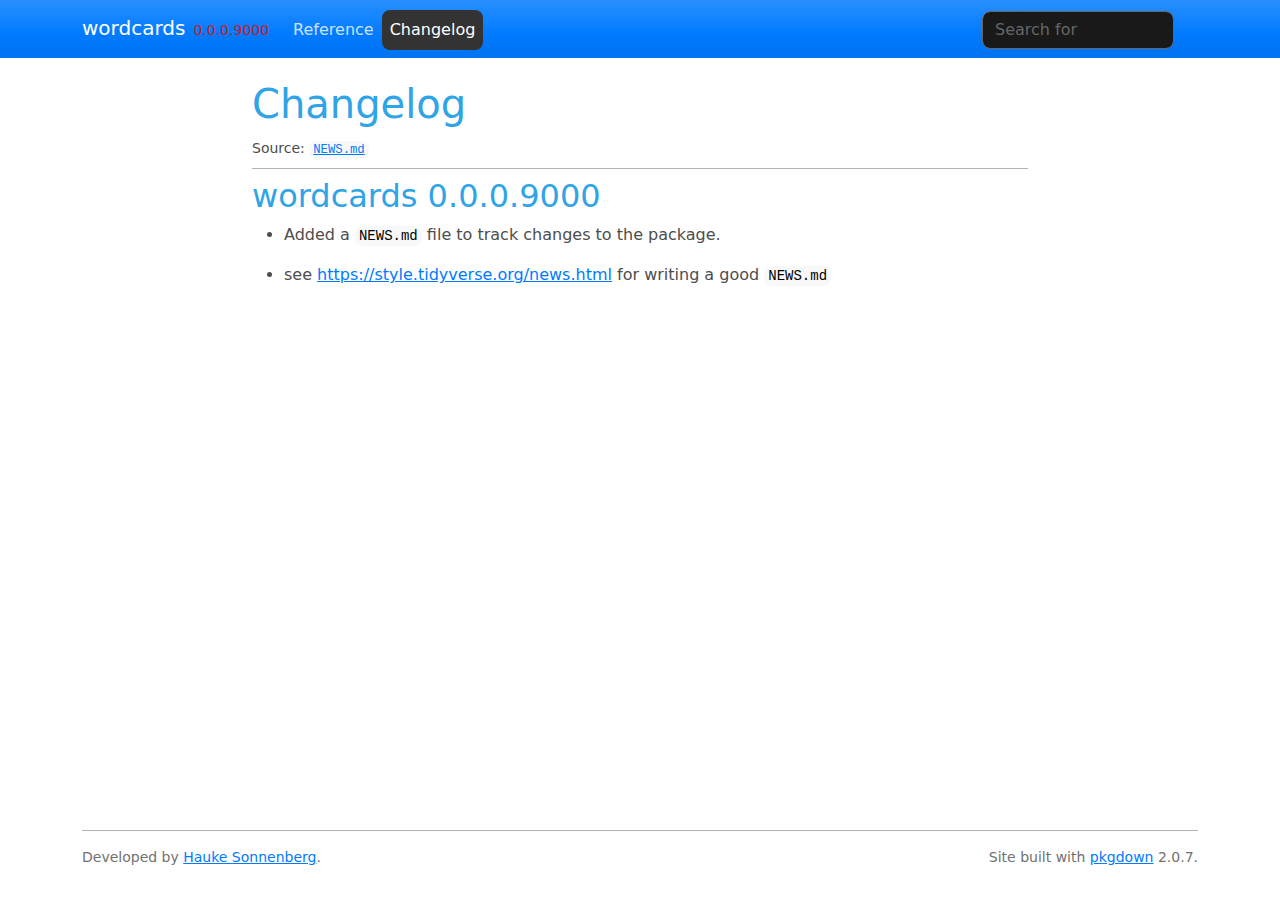
==== news/index.html @ 2a07b6ff "Built site for wordcards: 0.0.0.9000@54e1a8b" ====
<!DOCTYPE html>
<!-- Generated by pkgdown: do not edit by hand --><html lang="en"><head><meta http-equiv="Content-Type" content="text/html; charset=UTF-8"><meta charset="utf-8"><meta http-equiv="X-UA-Compatible" content="IE=edge"><meta name="viewport" content="width=device-width, initial-scale=1, shrink-to-fit=no"><title>Changelog • wordcards</title><script src="../deps/jquery-3.6.0/jquery-3.6.0.min.js"></script><meta name="viewport" content="width=device-width, initial-scale=1, shrink-to-fit=no"><link href="../deps/bootstrap-5.2.2/bootstrap.min.css" rel="stylesheet"><script src="../deps/bootstrap-5.2.2/bootstrap.bundle.min.js"></script><!-- Font Awesome icons --><link rel="stylesheet" href="https://cdnjs.cloudflare.com/ajax/libs/font-awesome/5.12.1/css/all.min.css" integrity="sha256-mmgLkCYLUQbXn0B1SRqzHar6dCnv9oZFPEC1g1cwlkk=" crossorigin="anonymous"><link rel="stylesheet" href="https://cdnjs.cloudflare.com/ajax/libs/font-awesome/5.12.1/css/v4-shims.min.css" integrity="sha256-wZjR52fzng1pJHwx4aV2AO3yyTOXrcDW7jBpJtTwVxw=" crossorigin="anonymous"><!-- bootstrap-toc --><script src="https://cdn.jsdelivr.net/gh/afeld/bootstrap-toc@v1.0.1/dist/bootstrap-toc.min.js" integrity="sha256-4veVQbu7//Lk5TSmc7YV48MxtMy98e26cf5MrgZYnwo=" crossorigin="anonymous"></script><!-- headroom.js --><script src="https://cdnjs.cloudflare.com/ajax/libs/headroom/0.11.0/headroom.min.js" integrity="sha256-AsUX4SJE1+yuDu5+mAVzJbuYNPHj/WroHuZ8Ir/CkE0=" crossorigin="anonymous"></script><script src="https://cdnjs.cloudflare.com/ajax/libs/headroom/0.11.0/jQuery.headroom.min.js" integrity="sha256-ZX/yNShbjqsohH1k95liqY9Gd8uOiE1S4vZc+9KQ1K4=" crossorigin="anonymous"></script><!-- clipboard.js --><script src="https://cdnjs.cloudflare.com/ajax/libs/clipboard.js/2.0.6/clipboard.min.js" integrity="sha256-inc5kl9MA1hkeYUt+EC3BhlIgyp/2jDIyBLS6k3UxPI=" crossorigin="anonymous"></script><!-- search --><script src="https://cdnjs.cloudflare.com/ajax/libs/fuse.js/6.4.6/fuse.js" integrity="sha512-zv6Ywkjyktsohkbp9bb45V6tEMoWhzFzXis+LrMehmJZZSys19Yxf1dopHx7WzIKxr5tK2dVcYmaCk2uqdjF4A==" crossorigin="anonymous"></script><script src="https://cdnjs.cloudflare.com/ajax/libs/autocomplete.js/0.38.0/autocomplete.jquery.min.js" integrity="sha512-GU9ayf+66Xx2TmpxqJpliWbT5PiGYxpaG8rfnBEk1LL8l1KGkRShhngwdXK1UgqhAzWpZHSiYPc09/NwDQIGyg==" crossorigin="anonymous"></script><script src="https://cdnjs.cloudflare.com/ajax/libs/mark.js/8.11.1/mark.min.js" integrity="sha512-5CYOlHXGh6QpOFA/TeTylKLWfB3ftPsde7AnmhuitiTX4K5SqCLBeKro6sPS8ilsz1Q4NRx3v8Ko2IBiszzdww==" crossorigin="anonymous"></script><!-- pkgdown --><script src="../pkgdown.js"></script><meta property="og:title" content="Changelog"><!-- mathjax --><script src="https://cdnjs.cloudflare.com/ajax/libs/mathjax/2.7.5/MathJax.js" integrity="sha256-nvJJv9wWKEm88qvoQl9ekL2J+k/RWIsaSScxxlsrv8k=" crossorigin="anonymous"></script><script src="https://cdnjs.cloudflare.com/ajax/libs/mathjax/2.7.5/config/TeX-AMS-MML_HTMLorMML.js" integrity="sha256-84DKXVJXs0/F8OTMzX4UR909+jtl4G7SPypPavF+GfA=" crossorigin="anonymous"></script><!--[if lt IE 9]>
<script src="https://oss.maxcdn.com/html5shiv/3.7.3/html5shiv.min.js"></script>
<script src="https://oss.maxcdn.com/respond/1.4.2/respond.min.js"></script>
<![endif]--></head><body>
    <a href="#main" class="visually-hidden-focusable">Skip to contents</a>
    

    <nav class="navbar fixed-top navbar-dark navbar-expand-lg bg-primary"><div class="container">
    
    <a class="navbar-brand me-2" href="../index.html">wordcards</a>

    <small class="nav-text text-danger me-auto" data-bs-toggle="tooltip" data-bs-placement="bottom" title="Unreleased version">0.0.0.9000</small>

    
    <button class="navbar-toggler" type="button" data-bs-toggle="collapse" data-bs-target="#navbar" aria-controls="navbar" aria-expanded="false" aria-label="Toggle navigation">
      <span class="navbar-toggler-icon"></span>
    </button>

    <div id="navbar" class="collapse navbar-collapse ms-3">
      <ul class="navbar-nav me-auto"><li class="nav-item">
  <a class="nav-link" href="../reference/index.html">Reference</a>
</li>
<li class="active nav-item">
  <a class="nav-link" href="../news/index.html">Changelog</a>
</li>
      </ul><form class="form-inline my-2 my-lg-0" role="search">
        <input type="search" class="form-control me-sm-2" aria-label="Toggle navigation" name="search-input" data-search-index="../search.json" id="search-input" placeholder="Search for" autocomplete="off"></form>

      <ul class="navbar-nav"><li class="nav-item">
  <a class="external-link nav-link" href="https://github.com/KWB-R/wordcards/" aria-label="github">
    <span class="fab fa fab fa-github fa-lg"></span>
     
  </a>
</li>
      </ul></div>

    
  </div>
</nav><div class="container template-news">
<div class="row">
  <main id="main" class="col-md-9"><div class="page-header">
      <img src="" class="logo" alt=""><h1>Changelog</h1>
      <small>Source: <a href="https://github.com/KWB-R/wordcards/blob/HEAD/NEWS.md" class="external-link"><code>NEWS.md</code></a></small>
    </div>

    <div class="section level2">
<h2 class="pkg-version" data-toc-text="0.0.0.9000" id="wordcards-0009000">wordcards 0.0.0.9000<a class="anchor" aria-label="anchor" href="#wordcards-0009000"></a></h2>
<ul><li><p>Added a <code>NEWS.md</code> file to track changes to the package.</p></li>
<li><p>see <a href="https://style.tidyverse.org/news.html" class="external-link uri">https://style.tidyverse.org/news.html</a> for writing a good <code>NEWS.md</code></p></li>
</ul></div>
  </main></div>


    <footer><div class="pkgdown-footer-left">
  <p></p><p>Developed by <a href="https://github.com/hsonne" class="external-link">Hauke Sonnenberg</a>.</p>
</div>

<div class="pkgdown-footer-right">
  <p></p><p>Site built with <a href="https://pkgdown.r-lib.org/" class="external-link">pkgdown</a> 2.0.7.</p>
</div>

    </footer></div>

  

  

  </body></html>
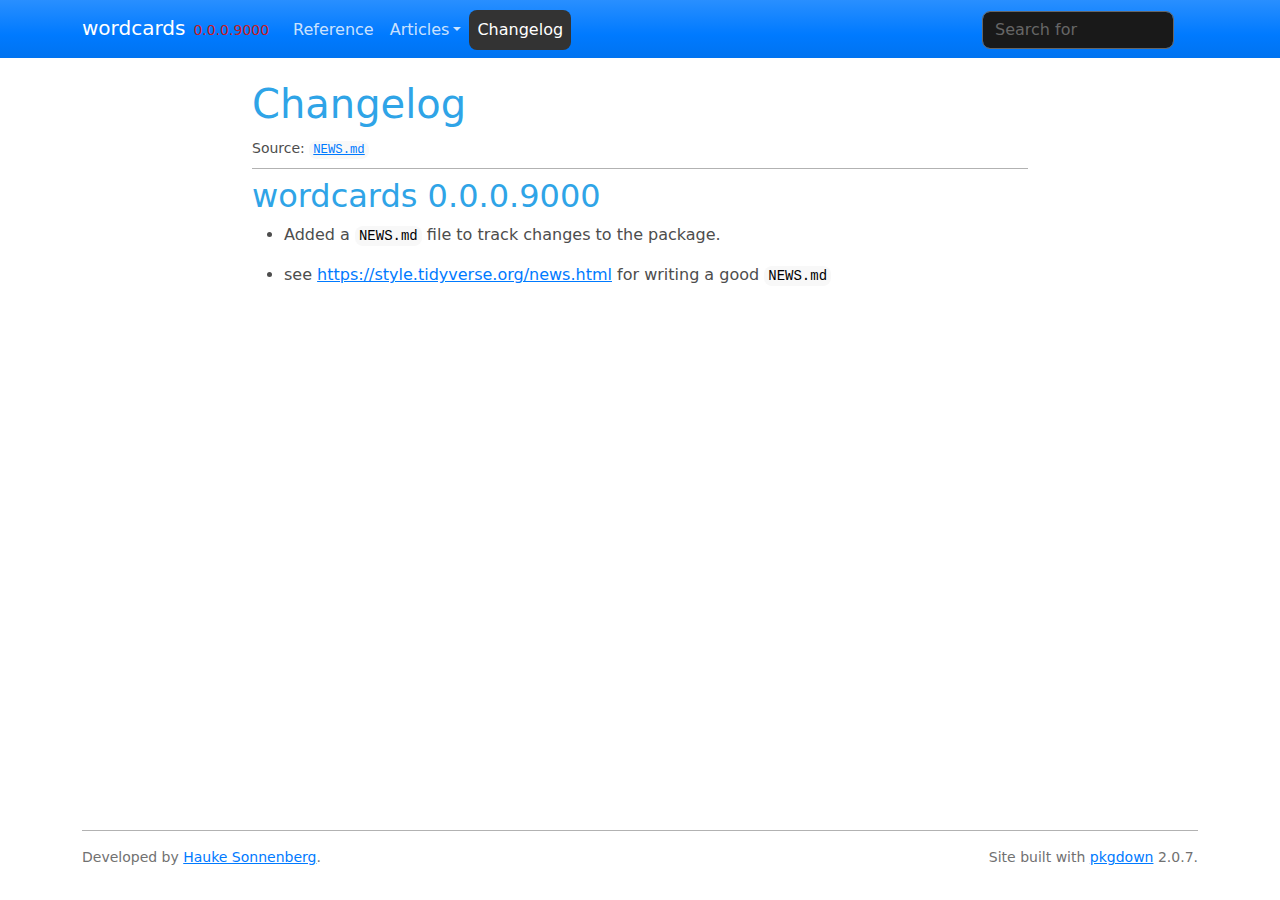
==== commit fd21e2f5: "Built site for wordcards: 0.0.0.9000@c4ce3e8" ====
--- a/news/index.html
+++ b/news/index.html
@@ -21,6 +21,12 @@
       <ul class="navbar-nav me-auto"><li class="nav-item">
   <a class="nav-link" href="../reference/index.html">Reference</a>
 </li>
+<li class="nav-item dropdown">
+  <a href="#" class="nav-link dropdown-toggle" data-bs-toggle="dropdown" role="button" aria-expanded="false" aria-haspopup="true" id="dropdown-articles">Articles</a>
+  <div class="dropdown-menu" aria-labelledby="dropdown-articles">
+    <a class="dropdown-item" href="../articles/tutorial.html">Erstellen von Wort- und Silbenkarten für Erstleser</a>
+  </div>
+</li>
 <li class="active nav-item">
   <a class="nav-link" href="../news/index.html">Changelog</a>
 </li>
@@ -28,7 +34,7 @@
         <input type="search" class="form-control me-sm-2" aria-label="Toggle navigation" name="search-input" data-search-index="../search.json" id="search-input" placeholder="Search for" autocomplete="off"></form>
 
       <ul class="navbar-nav"><li class="nav-item">
-  <a class="external-link nav-link" href="https://github.com/KWB-R/wordcards/" aria-label="github">
+  <a class="external-link nav-link" href="https://github.com/hsonne/wordcards/" aria-label="github">
     <span class="fab fa fab fa-github fa-lg"></span>
      
   </a>
@@ -41,7 +47,7 @@
 <div class="row">
   <main id="main" class="col-md-9"><div class="page-header">
       <img src="" class="logo" alt=""><h1>Changelog</h1>
-      <small>Source: <a href="https://github.com/KWB-R/wordcards/blob/HEAD/NEWS.md" class="external-link"><code>NEWS.md</code></a></small>
+      <small>Source: <a href="https://github.com/hsonne/wordcards/blob/HEAD/NEWS.md" class="external-link"><code>NEWS.md</code></a></small>
     </div>
 
     <div class="section level2">
